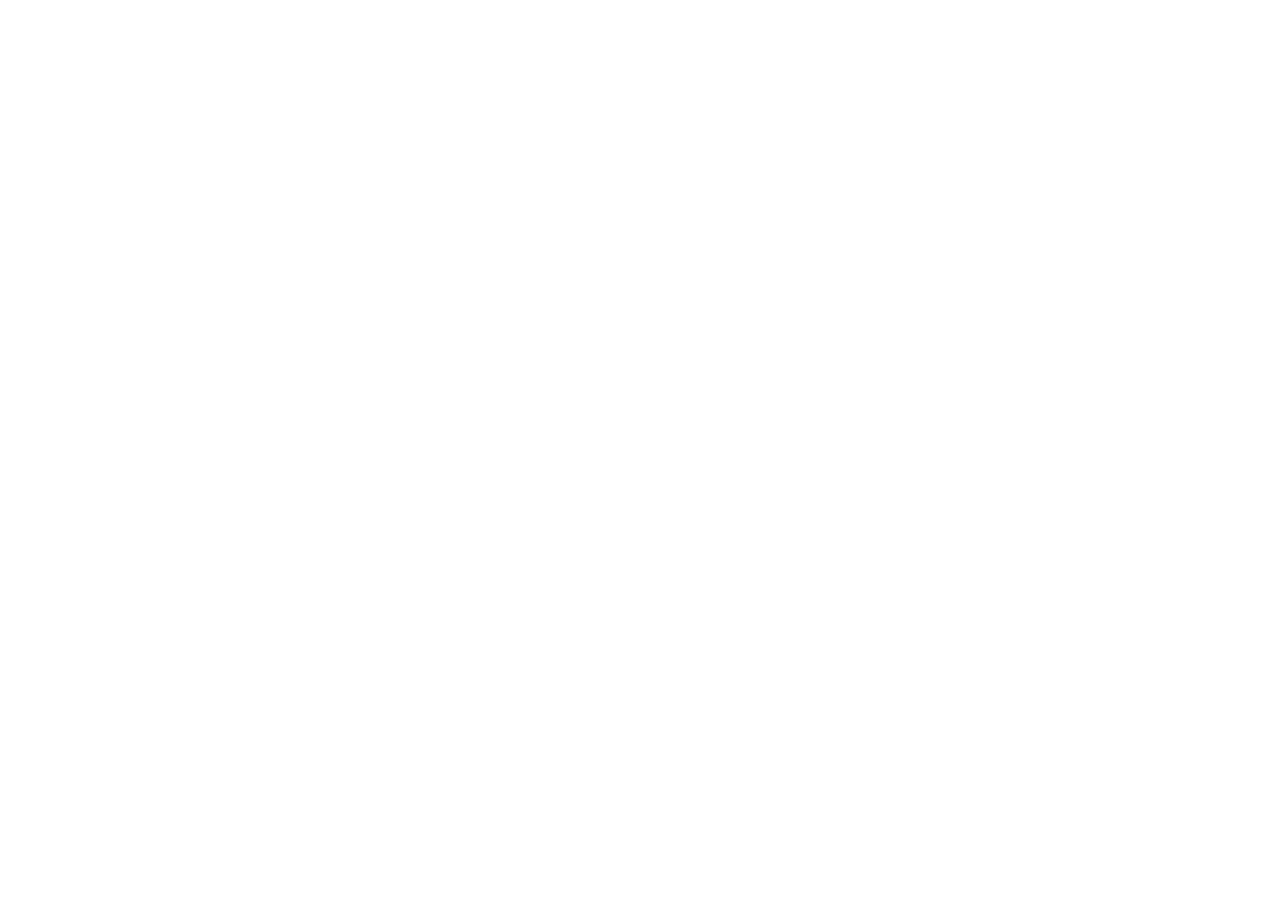
==== index.html @ 6e497613 "Segundo avance" ====
<!DOCTYPE html>
<html lang="en">
<head>
    <meta charset="UTF-8">
    <meta http-equiv="X-UA-Compatible" content="IE=edge">
    <meta name="viewport" content="width=device-width, initial-scale=1.0">
    <title>Document</title>
</head>
<body>
    
</body>
</html>
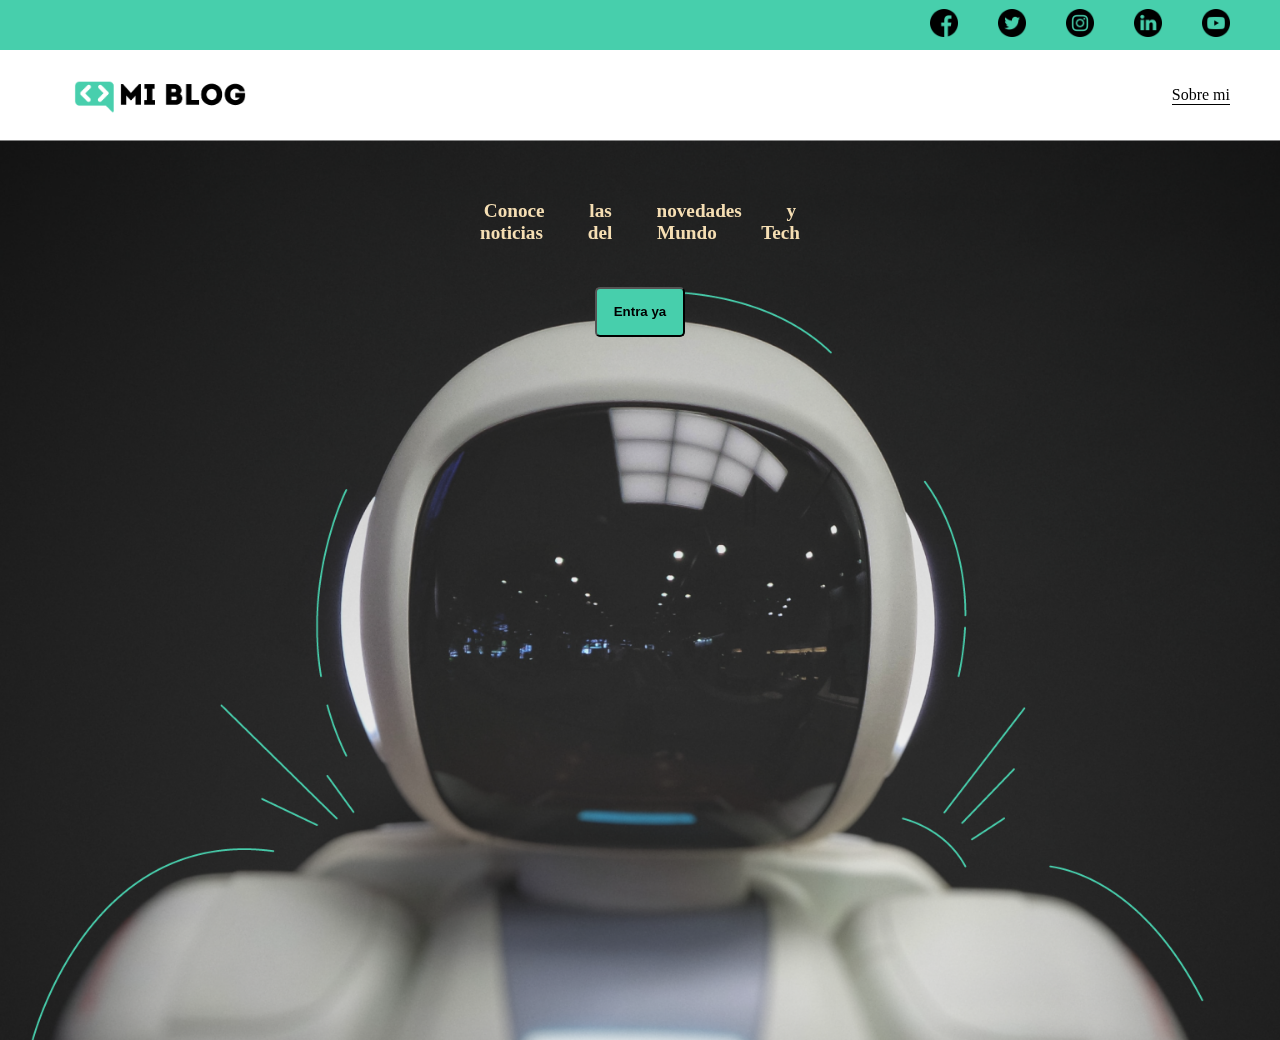
==== commit a2b59758: "Aqui termino el segundo avance" ====
--- a/index.html
+++ b/index.html
@@ -4,9 +4,35 @@
     <meta charset="UTF-8">
     <meta http-equiv="X-UA-Compatible" content="IE=edge">
     <meta name="viewport" content="width=device-width, initial-scale=1.0">
-    <title>Document</title>
+    <title>Mi Blog</title>
+    <link rel="stylesheet" href="./css/main.css">
 </head>
 <body>
-    
+    <header>
+        <section class="header-icons-container">
+            <div class="icons">
+                <a href=""><img src="./css/icons/facebook.png" alt="facebook"></a>
+                <a href=""><img src="./css/icons/twitter.png" alt="twitter"></a>
+                <a href=""><img src="./css/icons/instagram.png" alt="instagram"></a>
+                <a href=""><img src="./css/icons/linkedin.png" alt="linkedin"></a>
+                <a href=""><img src="./css/icons/youtube.png" alt="youtube"></a>
+            </div>
+        </section> 
+        <nav>
+            <section class="nav-logo-container">
+                <a href=""><img src="./assets/img/logo-negro.png" alt="logo de mi bloc"></a>
+            </section>
+            <section class="profile-link">
+                <a href="./perfil.html">Sobre mi</a>
+            </section>
+        </nav>
+    </header>
+    <main>
+        <div class="main-info">
+            <h1 class="main-title">Conoce las novedades y noticias del Mundo Tech</h1>
+            <button class="main-button">
+                <a href="">Entra ya</a> </button>
+        </div>
+    </main>
 </body>
 </html>--- a/css/main.css
+++ b/css/main.css
@@ -0,0 +1,103 @@
+body {
+    margin: 0;
+    padding: 0;
+    position: fixed;
+    top: 0;
+    bottom: 0;
+    left: 0;
+    right: 0;
+}
+a {
+    text-decoration: none;
+    /* forma horizontal */
+    display: inline;
+    color: black;
+}
+header {
+    width: 100%;
+    height: 140px;
+    display: grid;
+    grid-template-rows: 1fr 1fr;
+}
+header .header-icons-container {
+    width: 100%;
+    height: 50px;
+    display: grid;
+    background-color: #47cfac;
+}
+header .header-icons-container .icons {
+    width: 300px;
+    height: auto;
+    display: flex;
+    justify-items: flex-end;
+    align-items: center;
+    justify-content: space-between;
+    justify-self: end;
+    margin-right: 50px;  
+}
+header .header-icons-container .icons img {
+    width: 28px;
+    height: 28px;
+}
+nav {
+    display: grid;
+    grid-template-columns: 1fr 1fr;
+    height: 90px;
+}
+nav .nav-logo-container {
+    margin-left: 50px;
+}
+nav .profile-link {
+    display: flex;
+    align-items: center;
+    justify-content: flex-end;
+    margin-right: 50px;
+}
+nav .nav-logo-container img {
+    margin-top: 10px;
+    width: 220px;
+}
+nav .profile-link a {
+    color: black;
+    border-bottom: 1px solid black;
+}
+main {
+    width: 100%;
+
+    height: 100%;
+}
+main .main-info {
+    width: 100%;
+    height: 100%;
+    background-image: url("./icons/cover.png");
+    background-position: center;
+    background-size: cover;
+    background-repeat: no-repeat; 
+    display: flex;
+    flex-direction: column;
+    justify-items: center;
+    justify-self: center;
+    align-items: center;
+
+}
+main .main-title {
+    margin-top: 60px;
+    color: wheat;
+    font-size: 1.2rem;
+    text-align: center;
+    width: 400px;
+    word-spacing: 2.5rem;
+}
+button:hover {
+    background-color: #47cfac;
+    transform: scale(1.1);
+}
+main .main-button {
+    margin-top: 30px;
+    width: 90px;
+    height: 50px;
+    background-color: #47cfac;
+    font-weight: bold;
+    border-radius: 5px;
+    
+    }
